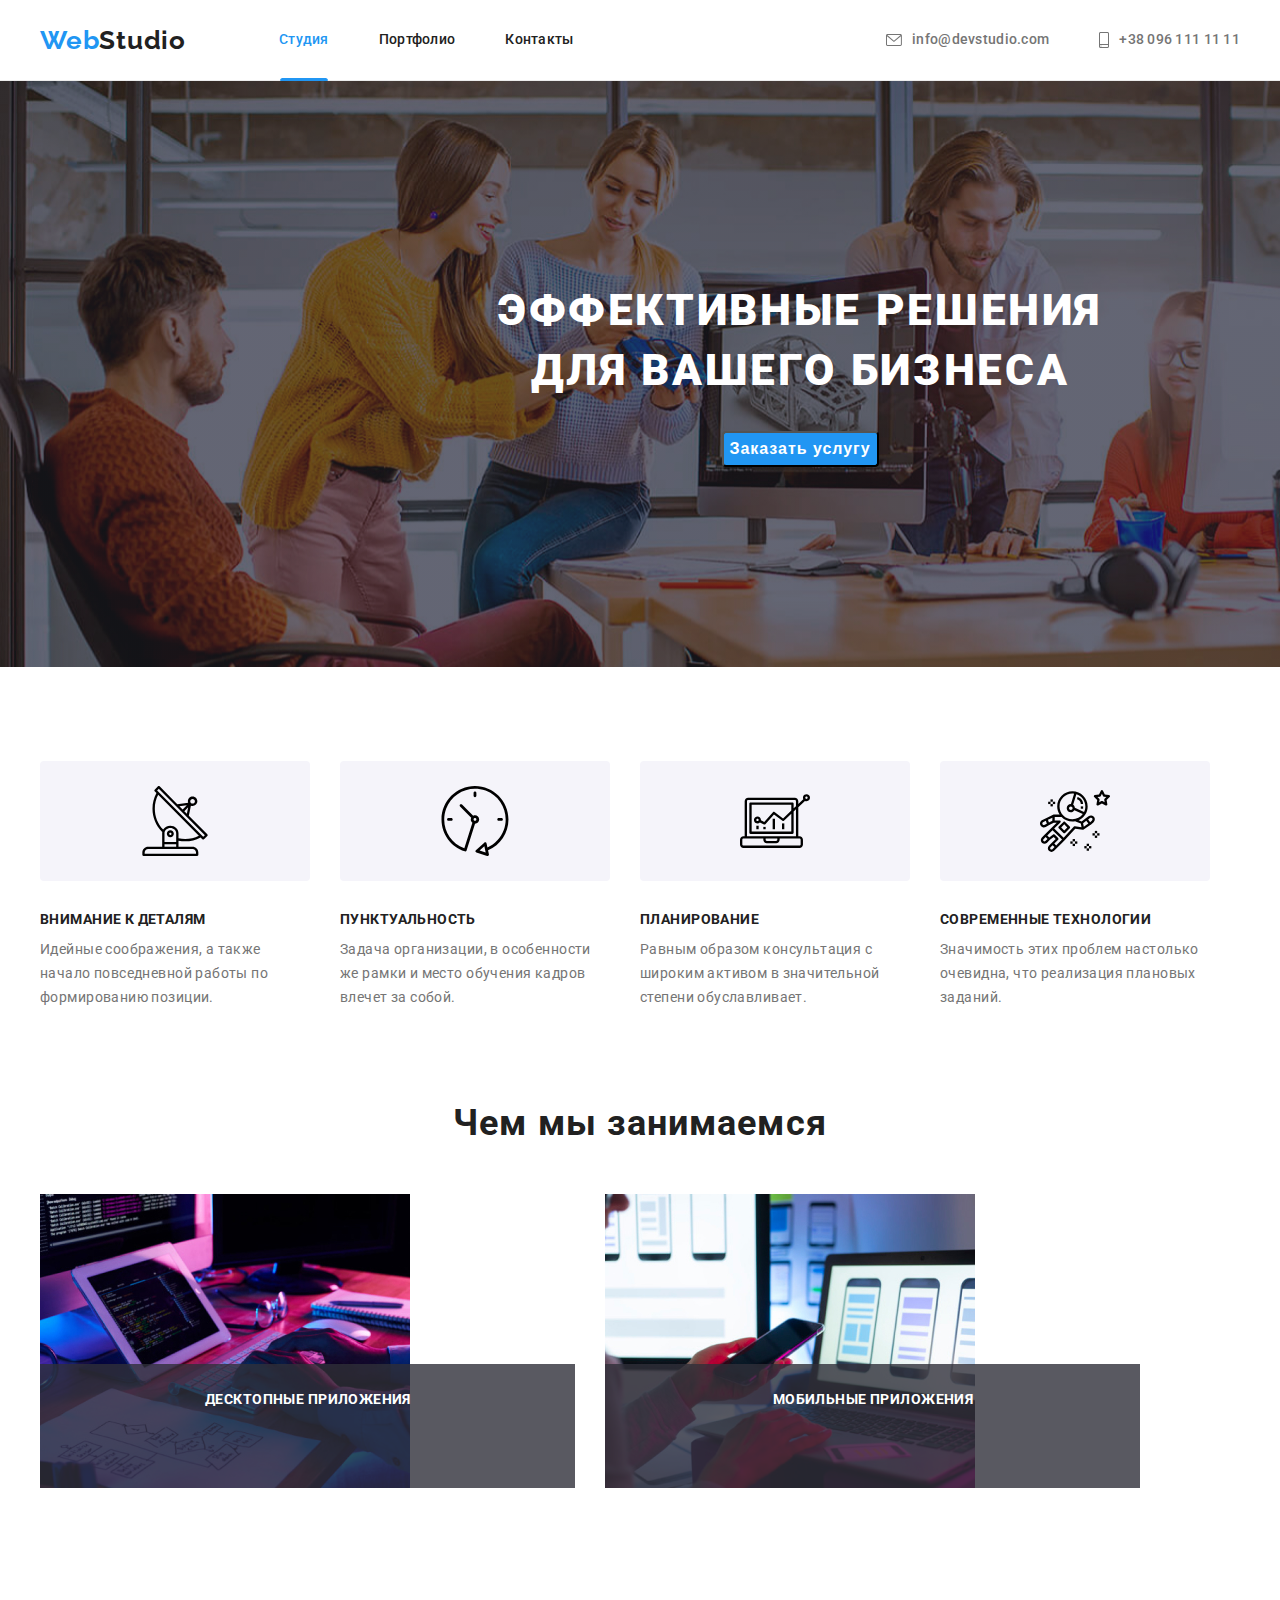
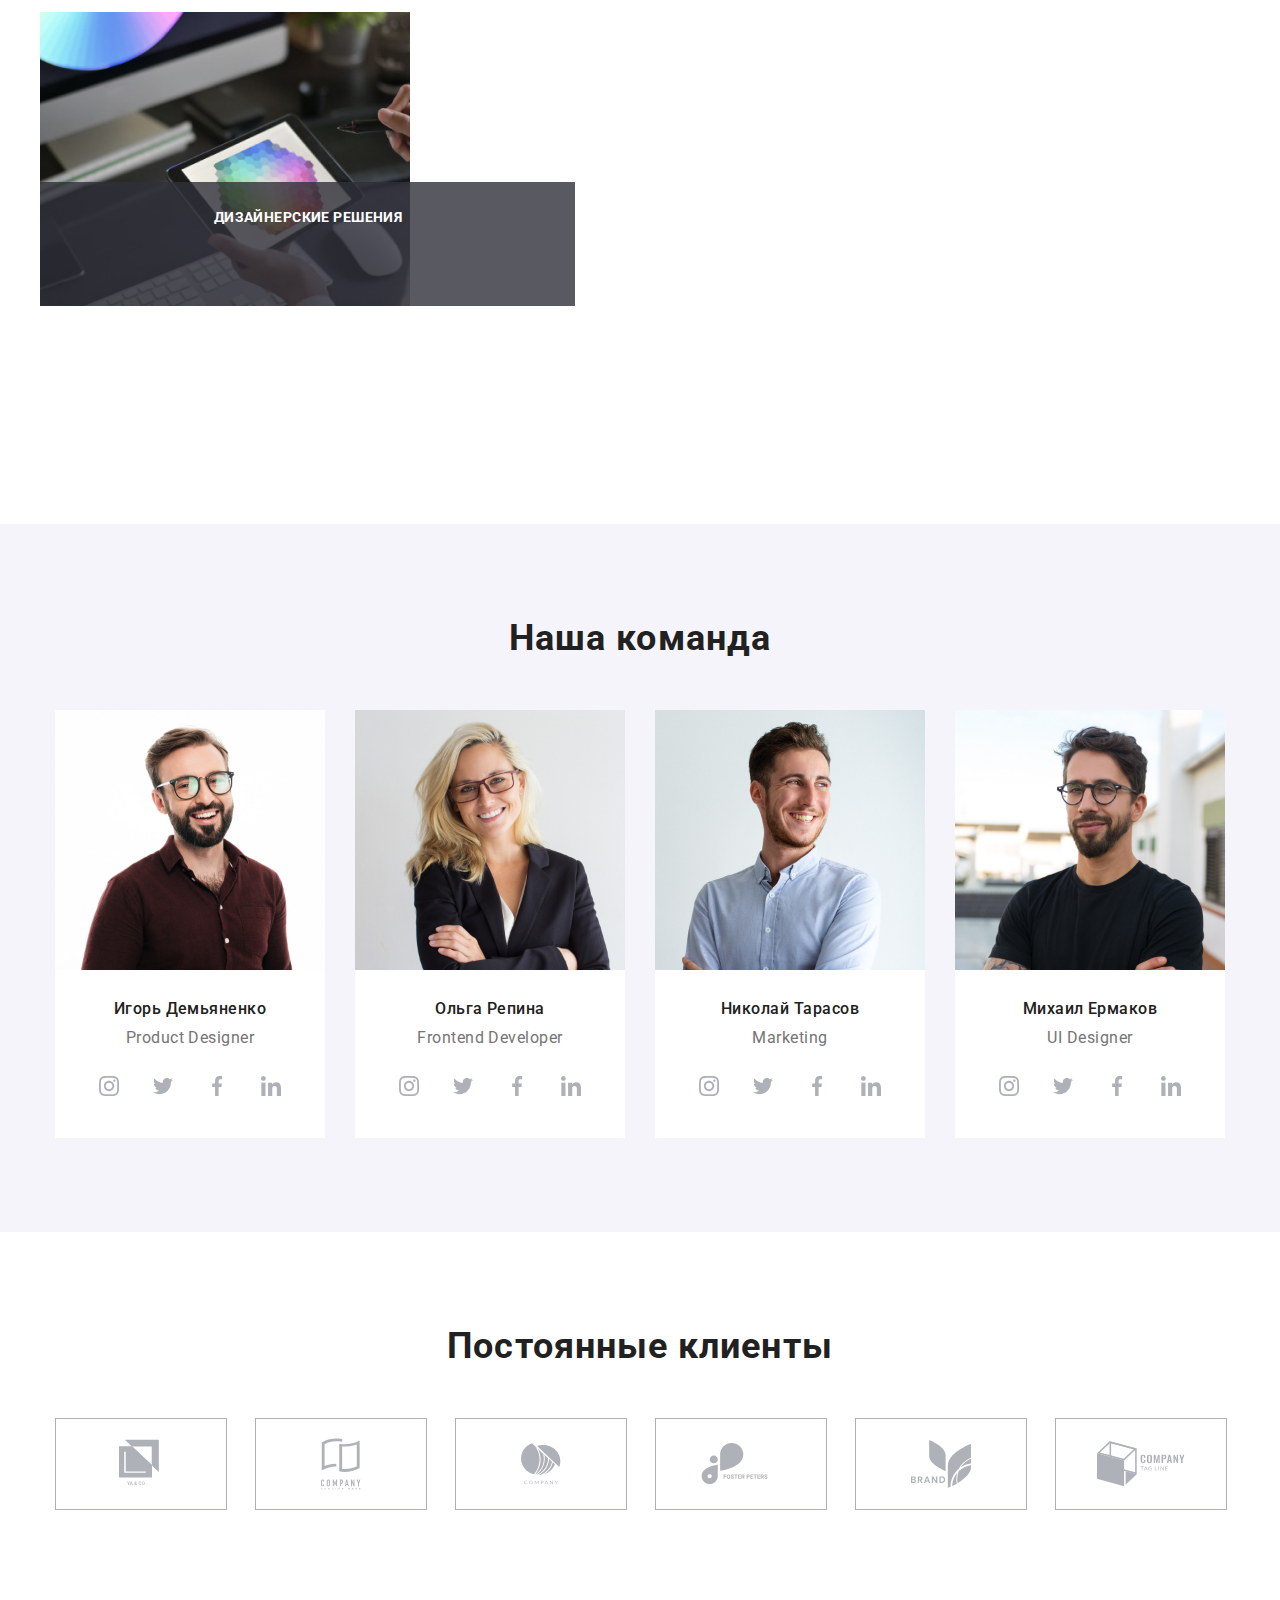
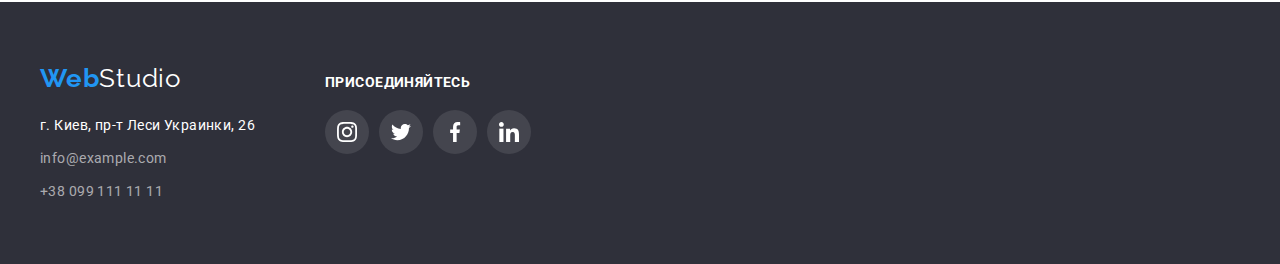
==== index.html @ 7b1503c4 "submit-1.0" ====
<!DOCTYPE html>
<html lang="ru">

<head>
    <meta charset="UTF-8">
    <meta name="viewport" content="width=device-width, initial-scale=1.0">
    <title>WebStudio</title>
    <link rel="preconnect" href="https://fonts.gstatic.com">
    <link href="https://fonts.googleapis.com/css2?family=Raleway:wght@700&family=Roboto:wght@400;500;700;900&display=swap" rel="stylesheet">
    <link rel="stylesheet" href="https://cdnjs.cloudflare.com/ajax/libs/modern-normalize/1.0.0/modern-normalize.min.css"
        integrity="sha512-ISS7cAi1PEhQ8jnbJpJZMd29NlhNj4AWYyLOSp2CE/CsHxTCu+r+t0D2yoJudVrd0/8fTVPUVDzY5Tvli75u/g=="
        crossorigin="anonymous" />
    <link rel="stylesheet" href="https://cdnjs.cloudflare.com/ajax/libs/animate.css/4.1.1/animate.min.css"/>
    <link rel="stylesheet" href="./css/style.css">
</head>

<body class="body">
    <!-- Heder верхняя шапка с навигацией -->
    <header class="header">
       <div class="container main-nav">
        
        <nav class="nav">
            <a class="logo-link logo-header animate__heartBeat" href="./index.html"><span class="logo">Web</span><span class="logo-black">Studio</span></a>    
           <ul class="site-nav list">
                    <li class="item">
                        <a class="link current" href="./index.html" >
                        <svg class="sait-nav-position" width="48px" height="4px">
                            <use href="./images/sprite.svg#nav-position"></use>
                        </svg>Студия</a>
                        
                    </li>
                    <li class="item"><a class="link" href="./portfolio.html" >Портфолио</a>
                       
                    </li>
                    <li class="item"><a class="link" href="" >Контакты</a>
                        
                    </li>
           </ul>
            
        </nav>
        <ul class="site-nav-mail"> 
            <li class="item">
                <a class="contact-link" href="mailto:info@devstudio.com">
                <svg class="icon-email" width="16" height="12">
                    <use href="./images/sprite.svg#icon-email"></use>
                </svg>info@devstudio.com</a>
            </li>
            <li class="item"><a class="contact-link" href="tel:+380991111111">
                <svg class="icon-email" width="10" height="16">
                    <use href="./images/sprite.svg#icon-smartphone"></use>
                </svg>+38 096 111 11 11</a>
            </li>
        </ul>
       </div>
        
    </header>

    <main class="main">
        <!-- Hero сектор герой картика кнопка -->
        <section class="hero">
           <div class="main-hero">
                <h1 class="hero-title">Эффективные решения<br> для вашего бизнеса</h1>
                <button class="hero-button" type="button" data-modal-open>Заказать услугу</button>
                
           </div>
        </section>
        <!-- Feature перечень примуществ -->
        <section class="feature-list">
            <div class="container">
                <ul>
                    <li class="item">
                        <div class="feature-svg">
                            <svg width="70px" height="70px">
                                <use href="./images/sprite.svg#icon-antenna-1"></use>
                            </svg>
                        </div>
                        <h3 class="title">Внимание к деталям</h3>
                        <p class="text">Идейные соображения, а также начало повседневной работы по формированию позиции.</p>
                    </li>
                    <li class="item">
                        <div class="feature-svg">
                            <svg width="70px" height="70px">
                                <use href="./images/sprite.svg#icon-clock-1"></use>
                            </svg>
                        </div>
                        <h3 class="title">Пунктуальность</h3>
                        <p class="text">Задача организации, в особенности же рамки и место обучения кадров влечет за собой.</p>
                    </li>
                    <li class="item">
                        <div class="feature-svg">
                            <svg width="70px" height="70px">
                                <use href="./images/sprite.svg#icon-diagram-1"></use>
                            </svg>
                        </div>
                        <h3 class="title">Планирование</h3>
                        <p class="text">Равным образом консультация с широким активом в значительной степени обуславливает.</p>
                    </li>
                    <li class="item">
                        <div class="feature-svg">
                            <svg width="70px" height="70px">
                                <use href="./images/sprite.svg#icon-astronaut-1"></use>
                            </svg>
                        </div>
                        <h3 class="title">Современные технологии</h3>
                        <p class="text">Значимость этих проблем настолько очевидна, что реализация плановых заданий.</p>
                    </li>
                </ul>
            </div>
        </section>
        <!-- Work foto фотограии -->
        <section class="work-list-foto">
            <div class="container">
                <h2 class="work-title">Чем мы занимаемся</h2>
                <ul class="work-ul">
                    <li class="item">
                        
                        <img class="work-div-img" src="./images/img.jpg" alt="work" width=370 height="294">
                        <p class="work-p">Десктопные приложения</p>
                        </li>
                    <li class="item"><img src="./images/img(1).jpg" alt="work1" width=370 height="294">
                        <p class="work-p">Мобильные приложения</p>
                    </li>
                    <li class="item"><img src="./images/img(2).jpg" alt="work2" width=370 height="294">
                        <p class="work-p">Дизайнерские решения</p>
                    </li>
                </ul>
            </div>
            
        </section>
        <!-- work-team наша команда -->
        <section class="work-team">
            <div class="taem-div container">
                <h2 class="work-title">Наша команда</h2>
                <ul class="team-ul">
                    <li class="item"><img src="./images/IgorDemyan.jpg" alt="IgorDemyan" width=270>
                        <div class="work-item-div">
                            <h3 class="name-team">Игорь Демьяненко</h3>
                            <p lang="en" class="team-profession">Product Designer</p>
                            <ul class="social-list">
                                <li class="social-list-item">
                                    <a href="" class="social-list-link">
                                        <svg class="social-list-icon">
                                            <use href="./images/sprite.svg#icon-instagram-2"></use>
                                        </svg>
                                    </a></li>
                                <li class="social-list-item">
                                    <a href="" class="social-list-link">
                                        <svg class="social-list-icon">
                                            <use href="./images/sprite.svg#icon-twitter-1"></use>
                                        </svg>
                                    </a></li>
                                <li class="social-list-item">
                                    <a href="" class="social-list-link">
                                        <svg class="social-list-icon">
                                            <use href="./images/sprite.svg#icon-facebook-1"></use>
                                        </svg>
                                    </a></li>
                                <li class="social-list-item">
                                    <a href="" class="social-list-link">
                                        <svg class="social-list-icon">
                                            <use href="./images/sprite.svg#icon-linkedin-1"></use>
                                        </svg>
                                    </a></li>
                            </ul>
                            
                        
                        </div>
                    </li>
                    <li class="item"><img src="./images/OlgaRepina.jpg" alt="OlgaRepina" width=270>
                        <div class="work-item-div">
                            <h3 class="name-team">Ольга Репина</h3>
                            <p lang="en" class="team-profession">Frontend Developer</p>
                            <ul class="social-list">
                                <li class="social-list-item">
                                    <a href="" class="social-list-link">
                                        <svg class="social-list-icon">
                                            <use href="./images/sprite.svg#icon-instagram-2"></use>
                                        </svg>
                                    </a></li>
                                <li class="social-list-item">
                                    <a href="" class="social-list-link">
                                        <svg class="social-list-icon">
                                            <use href="./images/sprite.svg#icon-twitter-1"></use>
                                        </svg>
                                    </a></li>
                                <li class="social-list-item">
                                    <a href="" class="social-list-link">
                                        <svg class="social-list-icon">
                                            <use href="./images/sprite.svg#icon-facebook-1"></use>
                                        </svg>
                                    </a></li>
                                <li class="social-list-item">
                                    <a href="" class="social-list-link">
                                        <svg class="social-list-icon">
                                            <use href="./images/sprite.svg#icon-linkedin-1"></use>
                                        </svg>
                                    </a></li>
                            </ul>
                        </div>
                    </li>
                    <li class="item"><img src="./images/NikolayTarasov.jpg" alt="NikolayTarasov" width=270>
                        <div class="work-item-div">
                            <h3 class="name-team">Николай Тарасов</h3>
                            <p lang="en" class="team-profession">Marketing</p>
                            <ul class="social-list">
                                <li class="social-list-item">
                                    <a href="" class="social-list-link">
                                        <svg class="social-list-icon">
                                            <use href="./images/sprite.svg#icon-instagram-2"></use>
                                        </svg>
                                    </a></li>
                                <li class="social-list-item">
                                    <a href="" class="social-list-link">
                                        <svg class="social-list-icon">
                                            <use href="./images/sprite.svg#icon-twitter-1"></use>
                                        </svg>
                                    </a></li>
                                <li class="social-list-item">
                                    <a href="" class="social-list-link">
                                        <svg class="social-list-icon">
                                            <use href="./images/sprite.svg#icon-facebook-1"></use>
                                        </svg>
                                    </a></li>
                                <li class="social-list-item">
                                    <a href="" class="social-list-link">
                                        <svg class="social-list-icon">
                                            <use href="./images/sprite.svg#icon-linkedin-1"></use>
                                        </svg>
                                    </a></li>
                            </ul>
                        </div>
                    </li>
                    <li class="item"><img src="./images/MihailErmakov.jpg" alt="MihailErmakov" width=270>
                        <div class="work-item-div">
                            <h3 class="name-team">Михаил Ермаков</h3>
                            <p lang="en" class="team-profession">UI Designer</p>
                            <ul class="social-list">
                                <li class="social-list-item">
                                    <a href="" class="social-list-link">
                                        <svg class="social-list-icon">
                                            <use href="./images/sprite.svg#icon-instagram-2"></use>
                                        </svg>
                                    </a></li>
                                <li class="social-list-item">
                                    <a href="" class="social-list-link">
                                        <svg class="social-list-icon">
                                            <use href="./images/sprite.svg#icon-twitter-1"></use>
                                        </svg>
                                    </a></li>
                                <li class="social-list-item">
                                    <a href="" class="social-list-link">
                                        <svg class="social-list-icon">
                                            <use href="./images/sprite.svg#icon-facebook-1"></use>
                                        </svg>
                                    </a></li>
                                <li class="social-list-item">
                                    <a href="" class="social-list-link">
                                        <svg class="social-list-icon">
                                            <use href="./images/sprite.svg#icon-linkedin-1"></use>
                                        </svg>
                                    </a></li>
                            </ul>
                        </div>
                    </li>
                </ul>
            </div>
                
        </section>
        <!-- regular-client постоянные клиенты -->
        <section class="regular-customers">
            <div class="customers-div container">
                <h2 class="work-title">Постоянные клиенты</h2>
                <ul class="customers-ul">
                    <li class="customers-item">
                        <a class="customers-svg" href="">
                            <svg class="customers-logo" width="44" height="50">
                                <use href="./images/sprite.svg#icon-logo-1"></use>
                            </svg>
                        </a>
                    </li>
                    <li class="customers-item">
                        <a class="customers-svg" href="">
                            <svg class="customers-logo" width="40" height="52">
                                <use href="./images/sprite.svg#icon-logo-2"></use>
                            </svg>
                        </a>
                    </li>
                    <li class="customers-item">
                        <a class="customers-svg" href="">
                            <svg class="customers-logo" width="40" height="42">
                                <use href="./images/sprite.svg#icon-logo-3"></use>
                            </svg>
                        </a>
                    </li>
                    <li class="customers-item">
                        <a class="customers-svg" href="">
                            <svg class="customers-logo" width="82" height="42">
                                <use href="./images/sprite.svg#icon-logo-4"></use>
                            </svg>
                        </a>
                    </li>
                    <li class="customers-item">
                        <a class="customers-svg" href="">
                            <svg class="customers-logo" width="60" height="48">
                                <use href="./images/sprite.svg#icon-logo-5"></use>
                            </svg>
                        </a>
                    </li>
                    <li class="customers-item">
                        <a class="customers-svg" href="">
                            <svg class="customers-logo" width="88" height="46">
                                <use href="./images/sprite.svg#icon-logo-6"></use>
                            </svg>
                        </a>
                    </li>
                </ul>
            </div>

        </section>
        
    </main>
    <!-- footer подван нижнее часть сайта (для index & portfolio) -->
    <footer class="footer">
        <div class="footer-div">
            <div class="footer-link-div">
                <a class="logo-link" href="./index.html"><span class="logo">Web</span><span class="logo-footer">Studio</span></a> 

                <address class="address">
                    <ul class="address-ul">
                        <li class="adress-li"><a href="https://goo.gl/maps/XajfWDtzmyo4P4pL7" target="blanck" rel="noopener nooreferrer" class="footer-addres">г. Киев, пр-т Леси Украинки, 26</a></li>
                        <li class="adress-li"><a href="mailto:info@example.com" class="footer-info">info@example.com</a></li>
                        <li class="adress-li"><a href="tel:+380991111111" class="footer-info">+38 099 111 11 11</a></li>
                    </ul>
            
            
                </address>
            </div>
            <div class="footer-social-div">
                <h2 class="footer-text-title">Присоединяйтесь</h2>
                <ul class="footer-social-list">
                    <li class="footer-social-list-item">
                        <a href="" class="footer-social-list-link">
                            <svg class="footer-social-list-icon">
                                <use href="./images/sprite.svg#icon-instagram-2"></use>
                            </svg>
                        </a></li>
                    <li class="footer-social-list-item">
                        <a href="" class="footer-social-list-link">
                            <svg class="footer-social-list-icon">
                                <use href="./images/sprite.svg#icon-twitter-1"></use>
                            </svg>
                        </a></li>
                    <li class="footer-social-list-item">
                        <a href="" class="footer-social-list-link">
                            <svg class="footer-social-list-icon">
                                <use href="./images/sprite.svg#icon-facebook-1"></use>
                            </svg>
                        </a></li>
                    <li class="footer-social-list-item">
                        <a href="" class="footer-social-list-link">
                            <svg class="footer-social-list-icon">
                                <use href="./images/sprite.svg#icon-linkedin-1"></use>
                            </svg>
                        </a></li>
                    </ul>
            </div>
        </div>

    </footer>
    
    <div class="backdrop is-hidden" data-modal>
        <div class="modal">
           
            <button type="button" class="modal-close-btn" data-modal-close>
                <svg class="modal-close-svg">
                    <use href="./images/sprite.svg#icon-close"></use>
                </svg>
            </button>
        </div>
    </div>
    <script src="./js/modal.js"></script>
</body>

</html>
---- css/style.css ----
/*цвет основного текста #212121, 100 % */

/* вторичный цвет #757575, 100 % */

/*акцент #2196F3 */
/* белый цвет #FFFFFF */
/* фон для сотрудников #F5F4FA */
/* фон для первой части и для подвала #2F303A */
 /*==========MAIN CONFIG=============  */
:root {
    --primary-text-color: #212121;
    --title-text-color: #757575;
    --accent-color: #2196F3;
    --white-color: #ffffff;
    --back-color: #2f303a;
    --backgroundcolor-team: #f5f4fa;
    --color-svg:#AFB1B8;
    --color-info: rgba(255, 255, 255, 0.6)
}
h1,
h2,
h3,
h4,
h5,
h6,
p {
    margin: 0;
}
body {
    
    color: var(--praimary-text-color);
    background-color: var(--white-color);
    font-family: 'Roboto', sans-serif;
    letter-spacing: 0.03em;
    margin: 0;
    padding: 0;
}

ul {
    list-style: none;
    margin: 0;
    padding: 0; 
} 
a {
    text-decoration: none;
    margin: 0;
    padding: 0;
}
img{
    display: block;
}
.body {
    margin: 0 auto;
}

.link{
    text-decoration: none;
}
.container {
    width: 1200px;
    padding-left: 15px;
    padding-right: 15px;
    margin: 0 auto;
}
.text {
    font-weight: 400;
    font-size: 14px;
    line-height: 1.71;
    letter-spacing: 0.03em;
    color: var(--title-text-color);
}

.title {
    font-weight: 700;
    font-size: 14px;
    line-height: 1.14;
    letter-spacing: 0.03em;
    text-transform: uppercase;
    color: var(--primary-text-color);
}
/*.link.current:hover{
    position: absolute;
    width: 78px;
    height: 4px;
    left: 551px;
    top: 76px; 
    
    background: var(--accent-color);
    border-radius: 2px; 
}*/
/* ==========END MAIN CONFIG============ */

/* =========Heder стили весхнего блока======*/
.header {
    border-bottom: 1px solid #ECECEC;
    /* width: 1600px; */
    margin: 0 auto;
    position: relative;

}

/* logo link */
.logo-link {

    font-family: 'Raleway', sans-serif;
    font-style: normal;
    font-weight: 700;
    font-size: 26px;
    line-height: 1.19;
    letter-spacing: 0.03em;
    color: var(--accent-color);
    
}
.logo-header{
    animation-duration: 1500ms;
    animation-iteration-count: 1;
    
}

.logo {

    color: var(--accent-color);
}

.logo-black {

    color: var(--primary-text-color);
}

/* NAV */
.nav {
    display: flex;
    justify-items: center;
    align-items: center;
}

/* container (flex) */
.main-nav {
    display: flex;
    align-items: center;
    justify-content: center;
    /* width: 1200px;
    padding-left: 15px;
    padding-right: 15px;
    margin: 0 auto; */
}

/* site-nav */
.site-nav {
    display: flex;
    margin-left: 93px;
}

.site-nav .item:not(:last-child) {
    margin-right: 50px;
}


.site-nav .link {
    position: relative;
    display: block;
    padding-top: 32px;
    padding-bottom: 32px;

    font-weight: 500;
    font-size: 14px;
    line-height: 1.14;
    letter-spacing: 0.02em;
    color: var(--primary-text-color);
    transition: color 250ms cubic-bezier(0.4, 0, 0.2, 1);
} 

.site-nav .link:hover,
.site-nav .link:focus {
    color: var(--accent-color);
}
.site-nav .link::after {
    content: '';
    display: block;
    width: 100%;
    height: 4px;
    background-color: var(--accent-color);
    border-radius: 4px;
    position: absolute;
    left: 0;
    bottom: 0;
    opacity: 0;
    transition: color 250ms cubic-bezier(0.4, 0, 0.2, 1),
    opacity cubic-bezier(0.4, 0, 0.2, 1) 250ms;
    

}
.site-nav .link:hover::after,
.site-nav .link:focus::after {
    opacity: 1;
    color: var(--accent-color);
}


.site-nav .link.current {
    color: var(--accent-color);
   
}

 .sait-nav-position{
    display: block;
    position: absolute;
    left: 50%;
    top: 102%;
    transform: translate(-50%, -100%);
    
    fill: var(--accent-color); 
    border-radius: 2px; 
}
/* .sait-nav-position:hover p,
.sait-nav-position:focus p
{   
    position: absolute;
    width: 100%;
    height: 4px; 
    left: 50%;
    top: 102%;
    transform: translate(-50%, -100%);
    border-radius: 2px;

    background:red;
    
} */
/* site-nav mail */

.contact-link {
    display: flex;
    align-items: center;
    padding-top: 32px;
    padding-bottom: 32px;
    font-weight: 500;
    font-size: 14px;
    line-height: 1.14;
    letter-spacing: 0.02em;
    color: var(--title-text-color);

    transition: color 250ms cubic-bezier(0.4, 0, 0.2, 1);
}

.site-nav-mail {
    display: flex;
    margin-left: auto;
}

.site-nav-mail .item:not(:first-child) {

    margin-left: 50px;

}

/* .site-nav-mail-div{
    display: flex;
    align-items: center;
    justify-content: center;
    margin-right: 50px;
    

}  */
.icon-email {

    margin-right: 10px;
    fill: var(--title-text-color);
    transition: fill 250ms cubic-bezier(0.4, 0, 0.2, 1),
    opacity cubic-bezier(0.4, 0, 0.2, 1) 250ms;
}

.contact-link:hover svg,
.contact-link:focus svg {
    fill: var(--accent-color);
}

.contact-link:hover,
.contact-link:focus {
    color: var(--accent-color);
}
/* ==========END HEDER CLASS========= */
/* ==========Hero сектор герой картика кнопка========*/
.hero {
    position: relative;
    width: 1600px;
    display: flex;
    margin: 0 auto;
    justify-content: center;
    align-items: center;
    background-repeat: no-repeat;
    background-size: cover;
    background-image: linear-gradient(rgba(47, 48, 58, 0.4),
     rgba(47, 48, 58, 0.4)),
      url(../images/Herobg.jpg);
    background-color: var(--back-color);
    
}
.main-hero{
    padding-top:200px;
    padding-bottom: 200px;
 }

.hero-div {
    padding-left: 15px;
    padding-right: 15px;
    margin: 0 auto;
    width: 1200px;
}

.hero-title {
    color: var(--white-color);
    width: 696px;
    margin-bottom: 30px;

    font-weight: 900;
    font-size: 44px;
    line-height: 1.36;
    letter-spacing: 0.06em;
    text-align: center;
    text-transform: uppercase;
}
.hero-button {

    font-weight: 700;
    font-size: 16px;
    line-height: 1.87;
    display: flex;
    align-items: center;
    text-align: center;
    letter-spacing: 0.06em;
    cursor: pointer;
    margin: 0 auto;
    color: var(--white-color);
    background-color: var(--accent-color);
    box-shadow: 0px 4px 4px rgba(0, 0, 0, 0.15);
    border-radius: 4px;

}
/* ===========END HERO========== */

/* ========Section feature======= */
.feature-list{
    padding-top: 94px;
        
}
.feature-list .item:not(:last-child) {
    margin-right: 30px;
}
.feature-list ul{
    display: flex;
    flex-wrap: wrap;
}
.feature-list .item {
    width: 270px;
   
}
/* IMG icon SVG */
.feature-svg{
    display: flex;
    align-items: center;
    justify-content: center;
    width: 270px;
    height: 120px;
    background: #f5f4fa;
    border-radius: 4px;
    margin-bottom: 30px;
}


.feature-list .title{
    font-family: Roboto;
    font-style: normal;
    font-weight: bold;
    font-size: 14px;
    line-height: 16px;
    letter-spacing: 0.03em;
    text-transform: uppercase;
    color: var(--primary-text-color);
}
.feature-list .text{
    margin-top: 10px;
    font-family: Roboto;
    font-style: normal;
    font-weight: normal;
    font-size: 14px;
    line-height: 24px;
    
    letter-spacing: 0.03em;
}
/* ===========END feature========== */
/* ==========Work-Title============= */
.work-title{
    
    margin-bottom: 50px;
    font-weight: 700;
    font-size: 36px;
    line-height: 1.16;
    text-align: center;
    letter-spacing: 0.03em;
    color: var(--primary-text-color);
}
.work-list-foto{
    padding-top: 94px;
    padding-bottom: 94px;
    
}
 .work-div-img {
    position: relative;
    
}
.work-list-foto .item:not(:last-child) {
    margin-right: 30px;
    display: block;
}
 .work-list-foto .work-ul {
    display: flex;
    flex-wrap: wrap;
    /* padding-left: 15px;
    padding-right: 15px; */
    margin: 0 auto;
    width: 1200px;
    position: relative;
   
}
.work-p{
    transform: translate(0, -100%);
    
    width: 370px;
    height: 70px;
    background-color: rgba(47, 48, 58, 0.8);

    padding-top: 27px;
    padding-bottom: 27px;
    padding-left: 83px;
    padding-right: 82px;
    font-family: Roboto;
    font-style: normal;
    font-weight: bold;
    font-size: 14px;
    line-height: 16px;
    text-align: center;
    letter-spacing: 0.03em;
    text-transform: uppercase;

    color: #FFFFFF;

} 

 .work-ul li{
    position: relative;    
}

/* =============END Work Titel======== */

/* ==============Social-list=========== */
.social-list-icon{
    width: 20px;
    height: 20px;
    display: flex;
    fill: var(--color-svg);
    transition: fill 250ms cubic-bezier(0.4, 0, 0.2, 1);
}
.social-list{
    display: flex;
    align-items: center;
    margin-top: 16px;
    
}
.social-list-link{
    display: flex;
    justify-content: center;
    align-items: center;
    width: 44px;
    height: 44px;
    border-radius: 50%;
    background-color: #FFFFFF;
    transition: background-color 250ms cubic-bezier(0.4, 0, 0.2, 1);
}
.social-list-link:hover .social-list-icon,
.social-list-link:focus .social-list-icon {
    fill: var(--white-color);
}
.social-list-link:hover,
.social-list-link:focus{
    background-color: var(--accent-color);
}
.social-list-item:not(:last-child){
    margin-right: 10px;
}
/* description team */
.taem-div{
    margin-bottom: 94px;
    margin: 0 auto;
}
.team-ul {
    /* width: 1200px;
    padding-left: 15px;
    padding-right: 15px; */
    display: flex;
    flex-wrap: wrap;
    
    justify-content: center;
    /* margin: 0 auto; */
}
.team-ul .item{
    width: 270px;
    display: block;
    background-color: var(--white-color);
}
.team-ul .item:not(:last-child) {
    margin-right: 30px;
    
}
.work-team{
    padding-top: 94px;
    padding-bottom: 94px;
    background-color: var(--backgroundcolor-team);

}
.work-item-div{
    padding-top: 30px;
    padding-bottom: 30px;
    padding-left: 32px;
    padding-right: 32px;
}

.name-team{
    
    font-weight: 500;
    font-size: 16px;
    line-height: 1.18;
    text-align: center;
    letter-spacing: 0.03em;
    color: var(--primary-text-color);
}
.team-profession{
    margin-top: 10px;
    font-weight: 400;
    font-size: 16px;
    line-height: 1.18;
    text-align: center;
    letter-spacing: 0.03em;
    color: var(--title-text-color);
}
/* about team */
 .team{
    color: var(--primary-text-color);
    background-color: var(--backgroundcolor-team);
} 
/* castomers sections */
.regular-customers{
    padding-top: 94px;
    padding-bottom: 94px;

}
/* .customers-div{
    width: 1200px;
    padding-left: 15px;
    padding-right: 15px;
    margin: 0 auto;
} */
.customers-ul{
    display: flex;
    margin: 0 auto;
    align-items: center;
    justify-content: center;
}
.customers-ul .item:not(:last-child) {
    margin-right: 30px;
}
.customers-item{
    width: 170px;
    height: 90px;
    
}
.customers-item:not(:last-child) {
    margin-right: 30px;
}
/* logo customers SVG */
.customers-svg {
    display: flex;
    align-items: center;
    justify-content: center;
    cursor: pointer;
    width: 100%;
    height: 100%;
    fill: var(--color-svg);
    border: solid 1px var(--color-svg);
    transition: fill 250ms cubic-bezier(0.4, 0, 0.2, 1),
     cubic-bezier(0.4, 0, 0.2, 1) 250ms;
    }

.customers-svg:hover,
.customers-svg:focus {
    fill: var(--accent-color);
    border: solid 1px var(--accent-color);
    transition: fill 250ms cubic-bezier(0.4, 0, 0.2, 1),
    opacity cubic-bezier(0.4, 0, 0.2, 1) 250ms;
}
/*========container footer========= */
.footer{
    background-color: var(--back-color);
    
    justify-content: center;
    display: flex;
}
.footer-div{
    display: inline-flex;
    width: 1200px;
    padding-left: 15px;
    padding-right: 15px;
    margin: 0 auto;
    padding-top: 60px;
    padding-bottom: 60px;
    align-items: baseline;
}
 .footer-link-div{
    margin-right: 70px;
}
.footer-social-div{
    padding-top: 12px;
}
.footer-social-list-icon {
    width: 20px;
    height: 20px;
    display: flex;
    fill: var(--white-color);
    transition: fill 250ms cubic-bezier(0.4, 0, 0.2, 1);
}
/* footer-social-list */
.footer-social-list {
    display: flex;
    align-items: center;
    margin-top: 20px;
    
}

.footer-social-list-link {
    display: flex;
    justify-content: center;
    align-items: center;
    width: 44px;
    height: 44px;
    border-radius: 50%;
    background-color: rgba(255, 255, 255, 0.1);
    transition: background-color 250ms cubic-bezier(0.4, 0, 0.2, 1);
}

.footer-social-list-link:hover .footer-social-list-icon,
.footer-social-list-link:focus .footer-social-list-icon {
    fill: var(--white-color);
}

.footer-social-list-link:hover,
.footer-social-list-link:focus {
    background-color: var(--accent-color);
}

.footer-social-list-item:not(:last-child) {
    margin-right: 10px;
}
.footer-text-title{
    font-family: Roboto;
    font-style: normal;
    font-weight: bold;
    font-size: 14px;
    line-height: 16px;
    letter-spacing: 0.03em;
    text-transform: uppercase;

    color: #FFFFFF;
}
.address{
    margin-top: 20px;
}
.logo-footer{
    
    font-family: "Raleway", sans-serif;
    font-weight: 400;
    font-size: 26px;
    line-height: 1.2;
    letter-spacing: 0.03em;
    color: var(--white-color);
}
/* .address-ul{
    /* padding-top: 20px; */

.adress-li:not(:first-child) {
    margin-top: 9px;
}
.footer-addres {
    font-style: normal;
    font-weight: 400;
    font-size: 14px;
    line-height: 1.71;
    letter-spacing: 0.03em;
    color: var(--white-color);
}
.footer-info{
    margin-top: 9px;
    font-style: normal;
    font-weight: 400;
    font-size: 14px;
    line-height: 1.71;
    letter-spacing: 0.03em;
    color: var(--color-info);
}
/* main portfolio */
/* .main-portfolio{
    /* padding-top: 94px;
    padding-bottom: 94px; 
} */
/* ========Fotter Подвал====== */
/* =========Page portfolio========= */
.portfolio {
    padding-top: 94px;
    padding-bottom: 94px;
    padding-left: 15px;
    padding-right: 15px;
    margin: 0 auto;
    width: 1200px;
    
    font-weight: 700;
    font-size: 18px;
    line-height: 2;
    letter-spacing: 0.06em;
    color: var(--primary-text-color);
}
.title-portfolio{
    
    font-family: Roboto;
    font-style: normal;
    font-weight: bold;
    font-size: 18px;
    line-height: 36px;
    letter-spacing: 0.06em;
    color: var(--primary-text-color);
}
.portfolio .text {
    
    margin-top: 4px;
    font-weight: 400;
    font-size: 16px;
    line-height: 1.87;
    letter-spacing: 0.03em;
    color: var(--title-text-color);
}
.button-ul{
    display: flex;
    flex-wrap: wrap;
    margin: 0 auto;
} 
.btn-div-portfolio{
    
    display: flex;
    flex-wrap: wrap;
   
        
}

.button-ul .item:not(:last-child) {
    margin-right: 8px;

}
.button-portfolio{
    font-weight: 500;
    font-size: 16px;
    line-height: 1.62;
    letter-spacing: 0.03em;
    cursor: pointer;
    border-radius: 4px;
    color: var(--praimary-text-color);
    background-color: var(--backgroundcolor-team); 
    transition-property: color, background-color, box-shadow;
    transition-duration: 250ms;
    transition-timing-function: cubic-bezier(0.4, 0, 0.2, 1);
   

}
.button-portfolio:hover,
.button-portfolio:focus {
   color: var(--white-color);
   background-color: var(--accent-color);
  box-shadow: 0px 3px 1px rgba(0, 0, 0, 0.1),
  0px 1px 2px rgba(0, 0, 0, 0.08),
  0px 2px 2px rgba(0, 0, 0, 0.12);
  border-radius: 4px;
}
.portfolio-ul{
    
    display: flex;
    flex-wrap: wrap;
    margin-top: 50px;
    
}

.portfolio-li {
    display: flex;
    align-items: center;
    width: 370px;
    
    background-color: var(--white-color);
}
.portfolio-li:hover,
.portfolio-li:focus{
    box-sizing: border-box;
    box-shadow: 0px 1px 1px rgba(0, 0, 0, 0.12),
    0px 4px 4px rgba(0, 0, 0, 0.06),
    1px 4px 6px rgba(0, 0, 0, 0.16);
    transition-property: box-shadow;
    transition-duration: 250ms;
    transition-timing-function: cubic-bezier(0.4, 0, 0.2, 1);
}

.portfolio-li-div{
    padding-bottom: 20px;
    padding-top: 20px;
    padding-left: 24px;
    padding-right: 24px;
    background: #FFFFFF;
    box-sizing: border-box;
    border-right-width: 1px;
    border-right-style: solid;
    border-right-color: #EEEEEE;
    border-left-width: 1px;
    border-left-style: solid;
    border-left-color: #EEEEEE;
    border-bottom-width: 1px;
    border-bottom-style: solid;
    border-bottom-color: #EEEEEE;
}

.portfolio-ul .portfolio-li:not(:last-child){
    margin-right: 30px;
    margin-bottom: 30px;
    

}
/* .portfolio-li-project {
    
    transition-property: box-shadow;
    transition-duration: 250ms;
    transition-timing-function: cubic-bezier(0.4, 0, 0.2, 1);
} */
/*.portfolio-li-project:hover,
.portfolio-li-project:focus {
    box-shadow: 0px 1px 1px rgba(0, 0, 0, 0.12), 0px 4px 4px rgba(0, 0, 0, 0.06),
        1px 4px 6px rgba(0, 0, 0, 0.16);
} */

.portfolio-ul .portfolio-li:nth-child(3n) {
    margin-right: 0;
}
.portfolio-ul .portfolio-li:nth-last-child(-n + 3) {
    margin-bottom: 0;
}
.portfolio-li-overlay {
    position: relative;
    overflow: hidden;
}
.overlay{
    padding-top: 63px;
    padding-left: 24px;
    padding-right: 24px;
    height: 100%;
    position: absolute;
    top: 0;
    left: 0;
    background-color:rgba(33, 150, 243, 0.9);
    color: var(--white-color);
    padding-bottom: 63px;
    /* overflow: scroll; */
    transform: translateY(100%);
    /* opacity: 0; */

    
    
    

    /* text */
    font-family: Roboto;
    font-style: normal;
    font-weight: normal;
    font-size: 18px;
    line-height: 28px;
    letter-spacing: 0.03em;
}
.portfolio-li-project:hover .overlay,
.portfolio-li-project:focus .overlay {
    transform: translateY(0%);
    opacity: 1;
    transition: transform 250ms cubic-bezier(0.4, 0, 0.2, 1),
        opacity 0ms cubic-bezier(0.4, 0, 0.2, 1) 0ms;
}


/* .portfolio-li-overlay:hover .overlay,
.portfolio-li-overlay:focus .overlay{
    transform: translateY(0%);
    opacity: 1;
    transition: transform 250ms cubic-bezier(0.4, 0, 0.2, 1),
    opacity 0ms cubic-bezier(0.4, 0, 0.2, 1) 0ms;
} */
/* =============END Pofolio=========== */

/* =======backdrop Модоальное окно======= */
.backdrop{
    position: fixed;
    top: 0;
    left: 0;
    width: 100vw;
    height: 100vh;
    background-color: rgba(0, 0, 0, 0.2);
    transition: opacity, visibility, pointer-events;
    transition-duration: 250ms;
    transition-timing-function: cubic-bezier(0.4, 0, 0.2, 1);
}
.backdrop.is-hidden{
    opacity: 0;
    visibility: hidden;
    pointer-events: none;
} 
.modal{
    position: absolute;
    top: 50%;
    left: 50%;
    transform: translate(-50%, -50%);
    width: 528px;
    height: 581px;
    background-color: var(--white-color);
    
}

.modal-close-btn{
    display: flex;
    align-items: center;
    justify-content: center;
    position: absolute;
    top: 8px;
    right: 8px;
    width: 30px;
    height: 30px;
    background: #FFFFFF;
    border: 1px solid rgba(0, 0, 0, 0.1);
    border-radius: 50%;
    cursor: pointer;
}
.modal-close-svg{
    
    width: 30px;
    height: 30px;
    
}
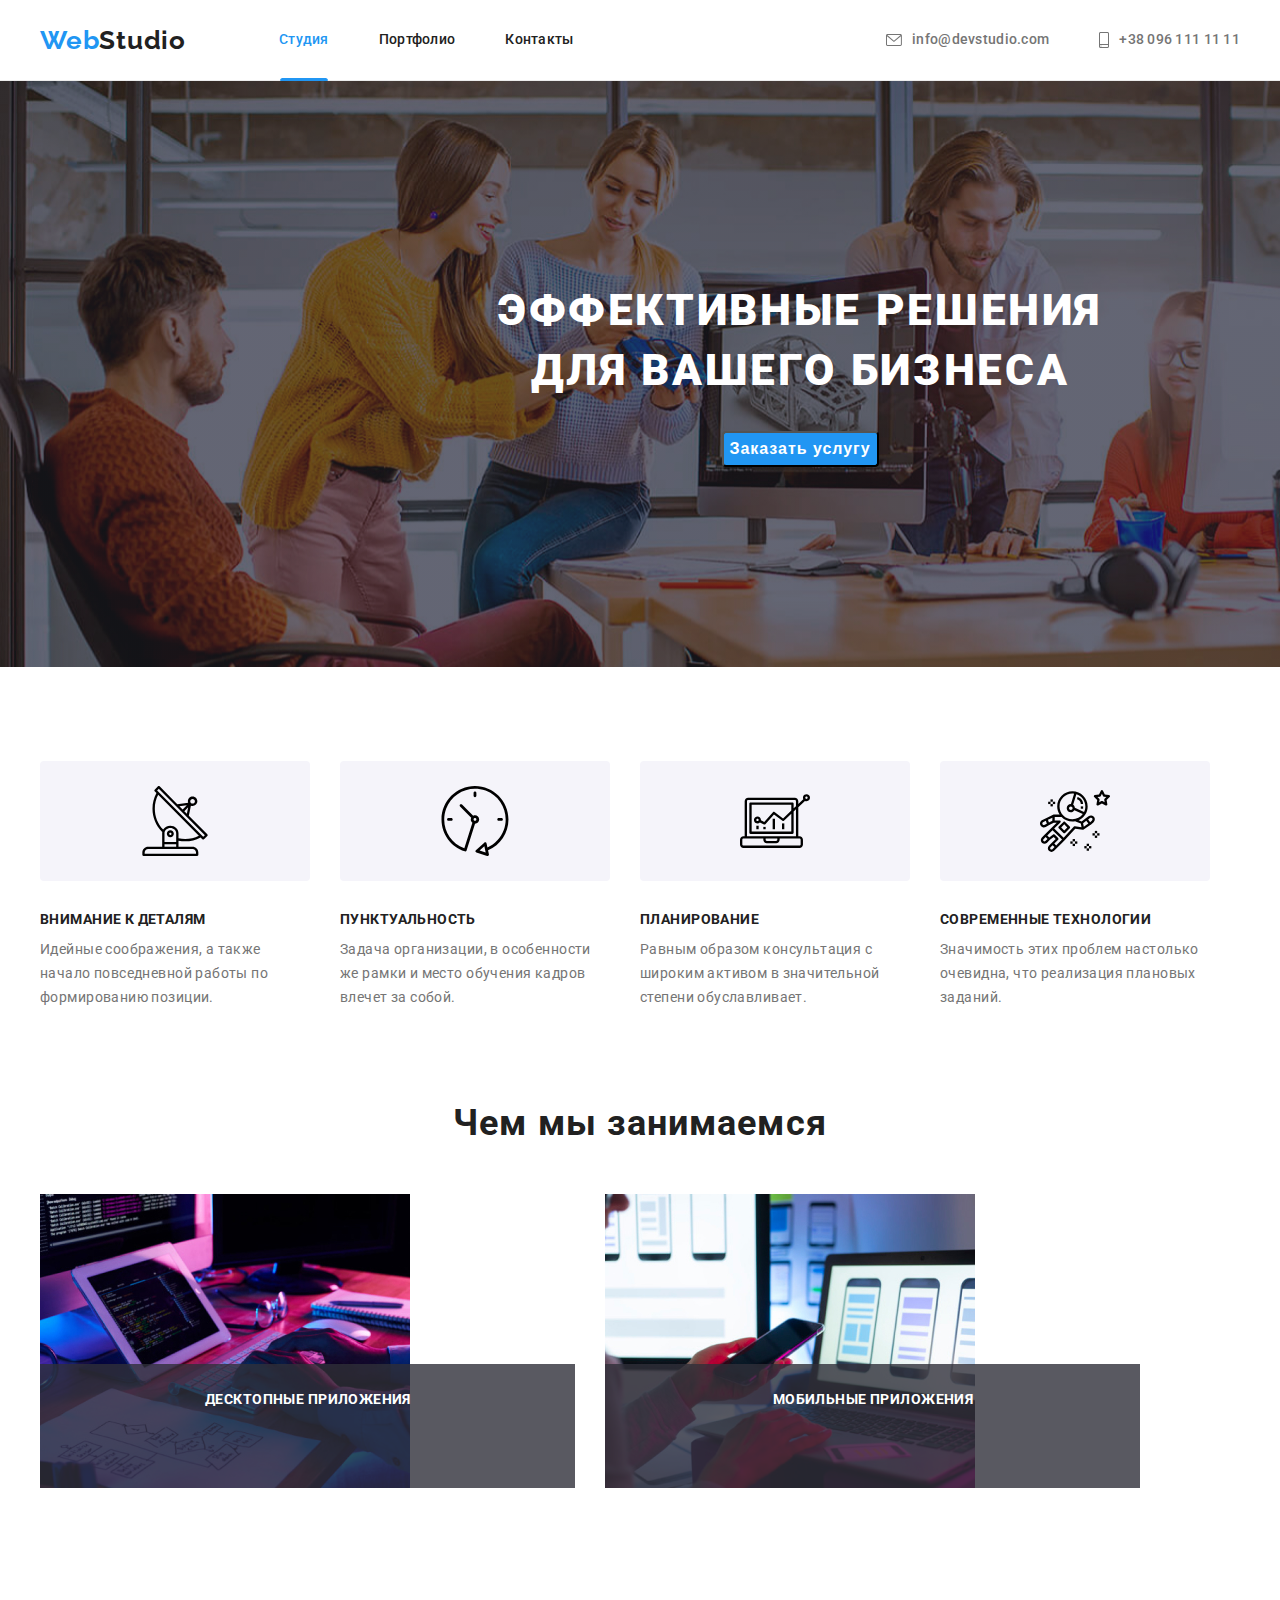
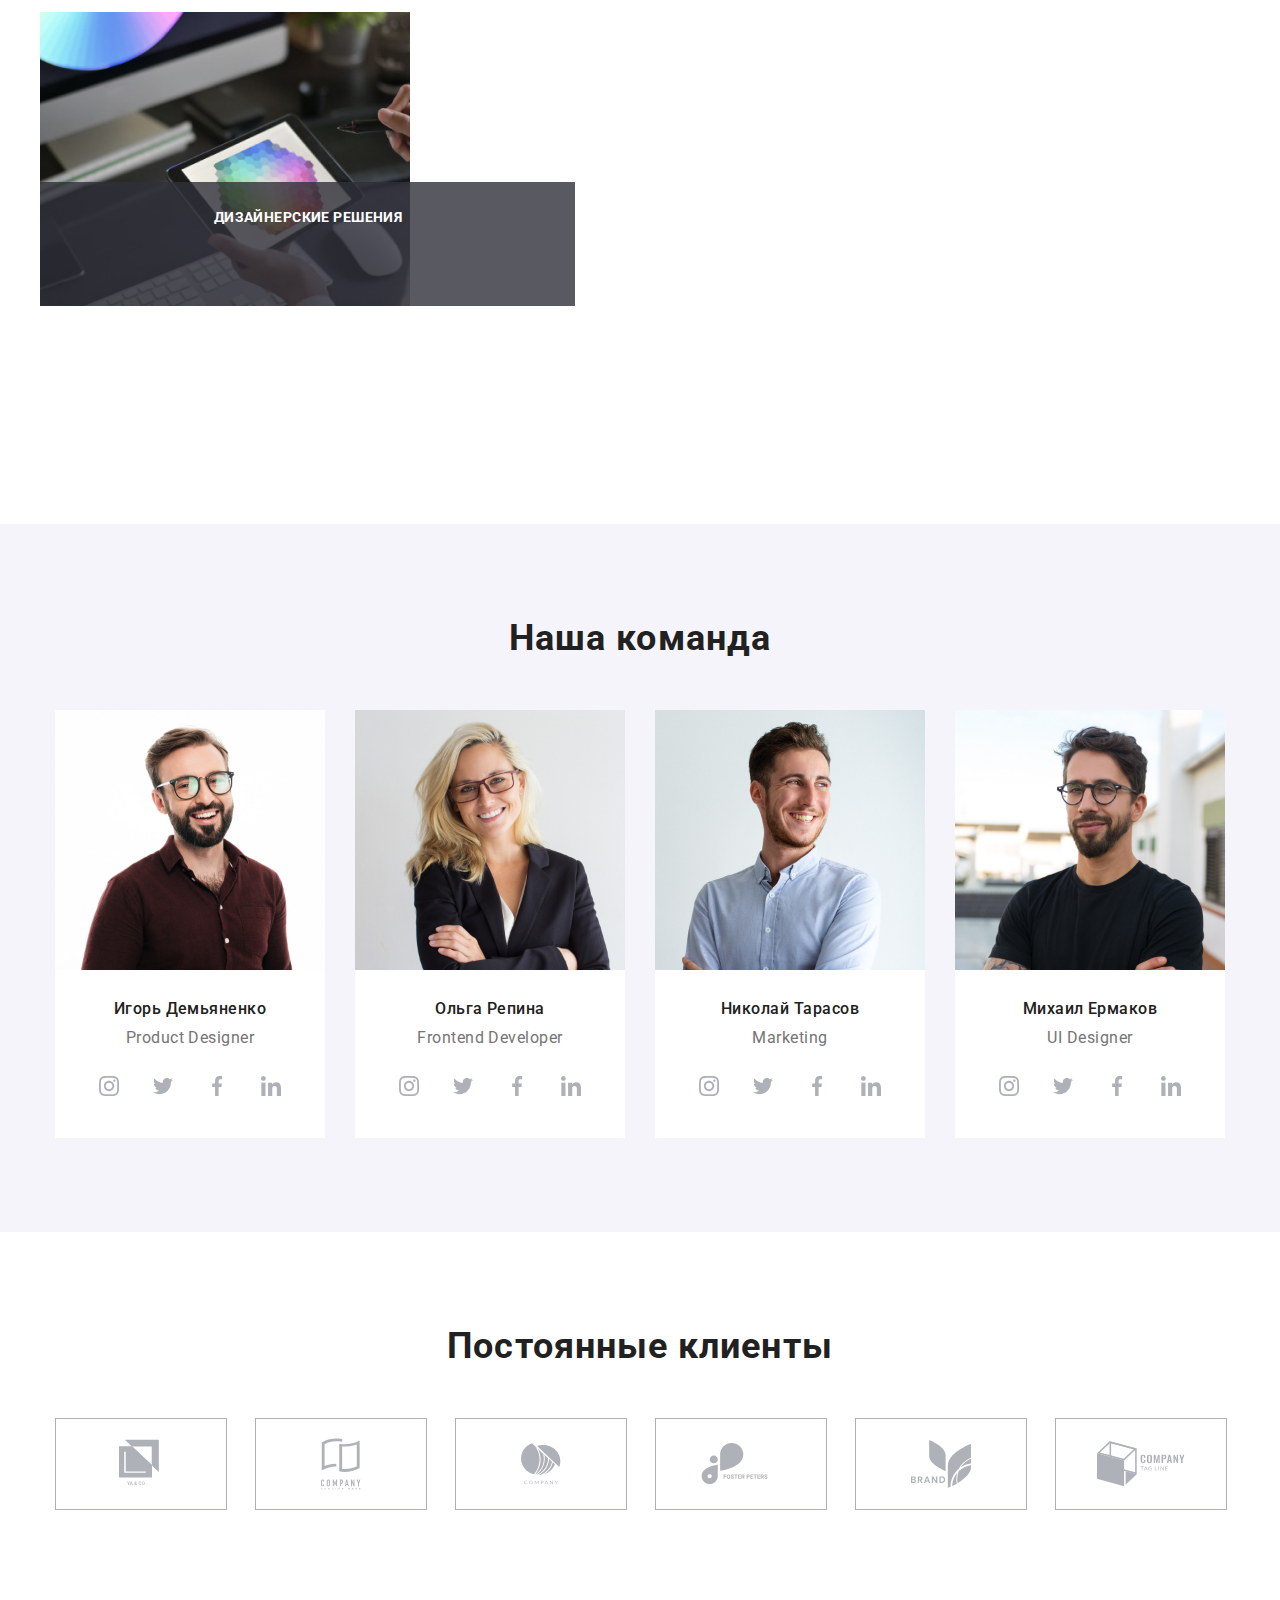
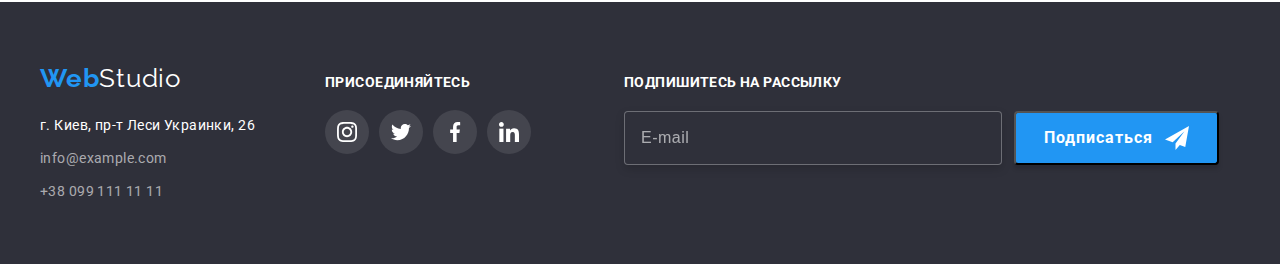
==== commit db60e6da: "submit-1.2" ====
--- a/index.html
+++ b/index.html
@@ -361,8 +361,22 @@
                             <svg class="footer-social-list-icon">
                                 <use href="./images/sprite.svg#icon-linkedin-1"></use>
                             </svg>
-                        </a></li>
-                    </ul>
+                        </a>
+                    </li>
+                </ul>
+            </div>
+            <div class="section-footer-form">
+                <p class="footer-form-title">подпишитесь на рассылку</p>
+                <form class="footer-form">
+                    <input class="footer-form-email" name="email" type="email" 
+                    placeholder="E-mail" required autocomplete="off">
+                    <button class="footer-form-btn" type="submit">
+                        Подписаться
+                        <svg class="footer-btn-icon" width="24" height="24">
+                            <use href="./images/sprite.svg#icon-send"></use>
+                        </svg>
+                    </button>
+                </form>
             </div>
         </div>
 
@@ -376,7 +390,29 @@
                     <use href="./images/sprite.svg#icon-close"></use>
                 </svg>
             </button>
+            <div class="modal-prime-div">
+                <h2 class="modal-group-text">Оставьте свои данные, мы вам перезвоним</h2>
+                <form action="#" class="contact-form" >
+                <h3 class="group-title-text">Имя</h3>
+                <input type="text" class="contact-form-input" required>
+                <h3 class="group-title-text">Телефон</h3>
+                <input type="tel" class="contact-form-input" required>
+                <h3 class="group-title-text">Почта</h3>
+                <input type="email" class="contact-form-input" required>
+            </form>
+            <div class="gp-wrapper">
+                <h3 class="group-title-text">Коментарии</h3>
+                <textarea name="user-message" class="contact-form-message" placeholder="Введите текст"></textarea>
+            </div>
+            
+            <div class="group-wrapper">
+                <input type="checkbox" class="contact-form-put"><span class="contact-yes">Соглащаюсь с рассылкой и принимаю</span><a href="http://">Условия догова</a>
+            </div>
+            <button type="submit" class="contact-form-btn"><span class="contact-form-btn-text">Отправить</span>
+                </button>
+            </div>
         </div>
+        
     </div>
     <script src="./js/modal.js"></script>
 </body>
--- a/css/style.css
+++ b/css/style.css
@@ -588,15 +588,14 @@
     fill: var(--color-svg);
     border: solid 1px var(--color-svg);
     transition: fill 250ms cubic-bezier(0.4, 0, 0.2, 1),
-     cubic-bezier(0.4, 0, 0.2, 1) 250ms;
+    border-colof 250ms cubic-bezier(0.4, 0, 0.2, 1);
     }
 
 .customers-svg:hover,
 .customers-svg:focus {
     fill: var(--accent-color);
     border: solid 1px var(--accent-color);
-    transition: fill 250ms cubic-bezier(0.4, 0, 0.2, 1),
-    opacity cubic-bezier(0.4, 0, 0.2, 1) 250ms;
+    
 }
 /*========container footer========= */
 .footer{
@@ -620,6 +619,7 @@
 }
 .footer-social-div{
     padding-top: 12px;
+    margin-right: 93px;
 }
 .footer-social-list-icon {
     width: 20px;
@@ -712,6 +712,69 @@
     padding-bottom: 94px; 
 } */
 /* ========Fotter Подвал====== */
+/* ========Footer форма подписаться  */
+
+.footer-form-title {
+    font-family: var(--primary-text-color);
+    font-weight: 700;
+    font-size: 14px;
+    line-height: 1.14;
+    letter-spacing: 0.03em;
+    text-transform: uppercase;
+    color: var(--white-color);
+    margin-bottom: 20px;
+}
+
+.footer-form {
+    display: flex;
+    justify-content: start;
+}
+
+.footer-form-email {
+    width: 358px;
+    height: 50px;
+    padding-left: 16px;
+    margin-right: 12px;
+    font-size: 16px;
+    line-height: 1.25;
+    letter-spacing: 0.03em;
+
+    color: rgba(255, 255, 255, 0.8);
+    background-color: var(--back-color);
+    border: 1px solid rgba(255, 255, 255, 0.3);
+    filter: drop-shadow(0px 4px 4px rgba(0, 0, 0, 0.15));
+    border-radius: 4px;
+}
+
+.footer-form-email::placeholder {
+    color: rgba(255, 255, 255, 0.6);
+}
+
+.footer-form-btn {
+    display: flex;
+    justify-content: center;
+    align-items: center;
+
+    min-width: 200px;
+    padding: 10px 28px;
+    box-shadow: 0px 4px 4px rgba(0, 0, 0, 0.15);
+    border-radius: 4px;
+    cursor: pointer;
+    color: var(--white-color);
+    background-color: var(--accent-color);
+
+    font-family: var(--primary-text-color);
+    font-weight: 700;
+    font-size: 16px;
+    line-height: 1.87;
+    letter-spacing: 0.06em;
+}
+
+.footer-btn-icon {
+    margin-left: 12px;
+    fill: var(--white-color);
+}
+
 /* =========Page portfolio========= */
 .portfolio {
     padding-top: 94px;
@@ -945,10 +1008,131 @@
     border: 1px solid rgba(0, 0, 0, 0.1);
     border-radius: 50%;
     cursor: pointer;
+    
 }
 .modal-close-svg{
-    
     width: 30px;
     height: 30px;
-    
+}
+.modal-prime-div{
+    /* padding-left: 40px;
+    padding-right: 40px;
+    padding-top: 75px;  */
+    padding: 40px;
+    margin: 0 auto;
+}
+.contact-form{
+    width: 100%;
+    
+}
+.contact-form-input{
+    width: 448px;
+    height: 40px;
+    border: 1px solid rgba(33, 33, 33, 0.2);
+    box-sizing: border-box;
+    border-radius: 4px;
+    margin-bottom: 10px;
+    margin-top: 4px;
+
+}
+.contact-form-btn{
+    display: block;
+    width: 200px;
+    height: 50px;
+    margin: 0 auto;
+    color: var(--white-color);
+    background-color: var(--accent-color);
+    box-shadow: 0px 4px 4px rgba(0, 0, 0, 0.15);
+    border-radius: 4px;
+    
+    
+    
+}
+.contact-form-btn-text{
+    font-family: Roboto;
+    font-style: normal;
+    font-weight: bold;
+    font-size: 16px;
+    line-height: 30px;
+    letter-spacing: 0.06em;
+    
+}
+.contact-form-message{
+    width: 100%;
+    height: 120px;
+    padding-top: 12px;
+    padding-bottom: 12px;
+    padding-left: 16px;
+    padding-right: 16px;
+    margin-top: 4px;
+    resize: none;
+    font-family: Roboto;
+    font-style: normal;
+    font-weight: normal;
+    font-size: 12px;
+    line-height: 14px;
+    letter-spacing: 0.01em;
+
+    /*color: rgba(117, 117, 117, 0.5); */
+    
+}
+.contact-form-message:hover,
+.contact-form-message:focus{
+    border: 1px solid #2196F3;
+    box-sizing: border-box;
+    border-radius: 4px;
+}
+
+
+/* .contact-form-message-text{
+    font-family: Roboto;
+    font-style: normal;
+    font-weight: normal;
+    font-size: 12px;
+    line-height: 14px;
+    letter-spacing: 0.01em;
+
+    color: rgba(117, 117, 117, 0.5);
+} */
+.modal-group-text{
+    font-family: Roboto;
+    font-style: normal;
+    font-weight: bold;
+    font-size: 20px;
+    line-height: 23px;
+    text-align: center;
+    letter-spacing: 0.03em;
+    margin-bottom: 12px;
+
+    color: var(--primary-text-color);
+}
+.group-wrapper{
+    display: flex;
+    justify-content: center;
+    align-items: center;
+    padding-top: 20px;
+    padding-bottom: 30px;
+
+}
+
+.group-title-text {
+    font-family: Roboto;
+    font-style: normal;
+    font-weight: normal;
+    font-size: 12px;
+    line-height: 14px;
+    letter-spacing: 0.01em;
+    color: var(--title-text-color);
+    
+}
+
+.contact-yes {
+    font-family: Roboto;
+    font-style: normal;
+    font-weight: normal;
+    font-size: 14px;
+    line-height: 24px;
+    letter-spacing: 0.03em;
+    color: var(--title-text-color);
+
 }